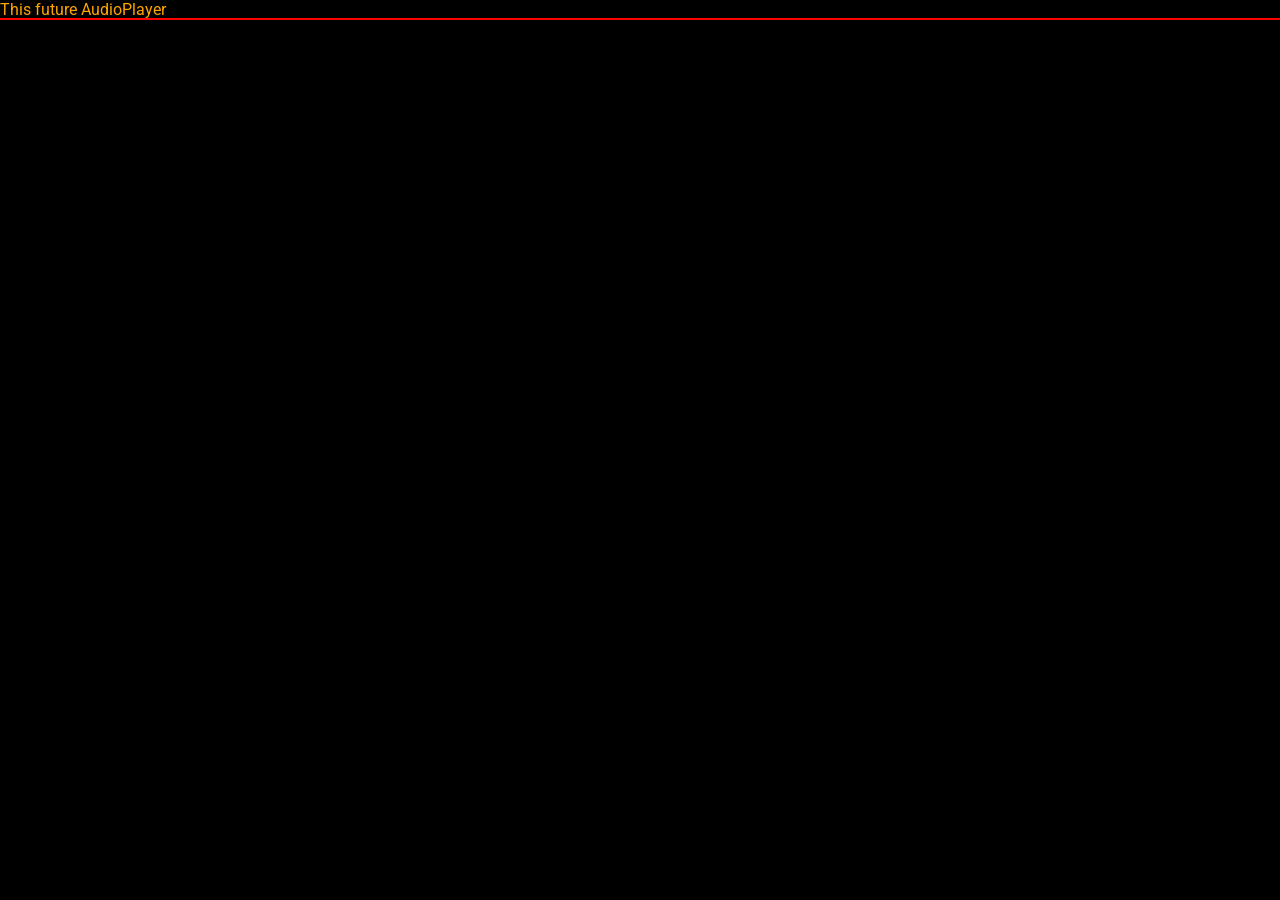
==== audio-player/index.html @ c3069eb9 "init: init Audio-player Task 09/20/2023 14:15:57" ====
<!DOCTYPE html>
<html lang="en">
<head>
  <meta charset="UTF-8">
  <meta name="viewport" content="width=device-width, initial-scale=1.0">
  <link rel="stylesheet" href="https://fonts.googleapis.com/css2?family=Roboto:wght@400;700&display=swap">
  <link rel="stylesheet" href="style.css">
  <link rel="icon" href="favicon.png" type="image/png">
  <title>Audio-player</title>
</head>
<body>
  This future AudioPlayer
  <div class="wrapper">
    <div class="container">

    </div>
  </div>
  <script src="main.js"></script>
</body>
</html>
---- audio-player/style.css ----
* {
  margin:0;
  padding: 0;
  border:0;
  box-sizing: border-box;
  font-family: Roboto;
  font-style: normal;
  font-weight: 400;
  font-size: 1rem;
  background: black;
  color:orange;
  outline:1px solid red;
}
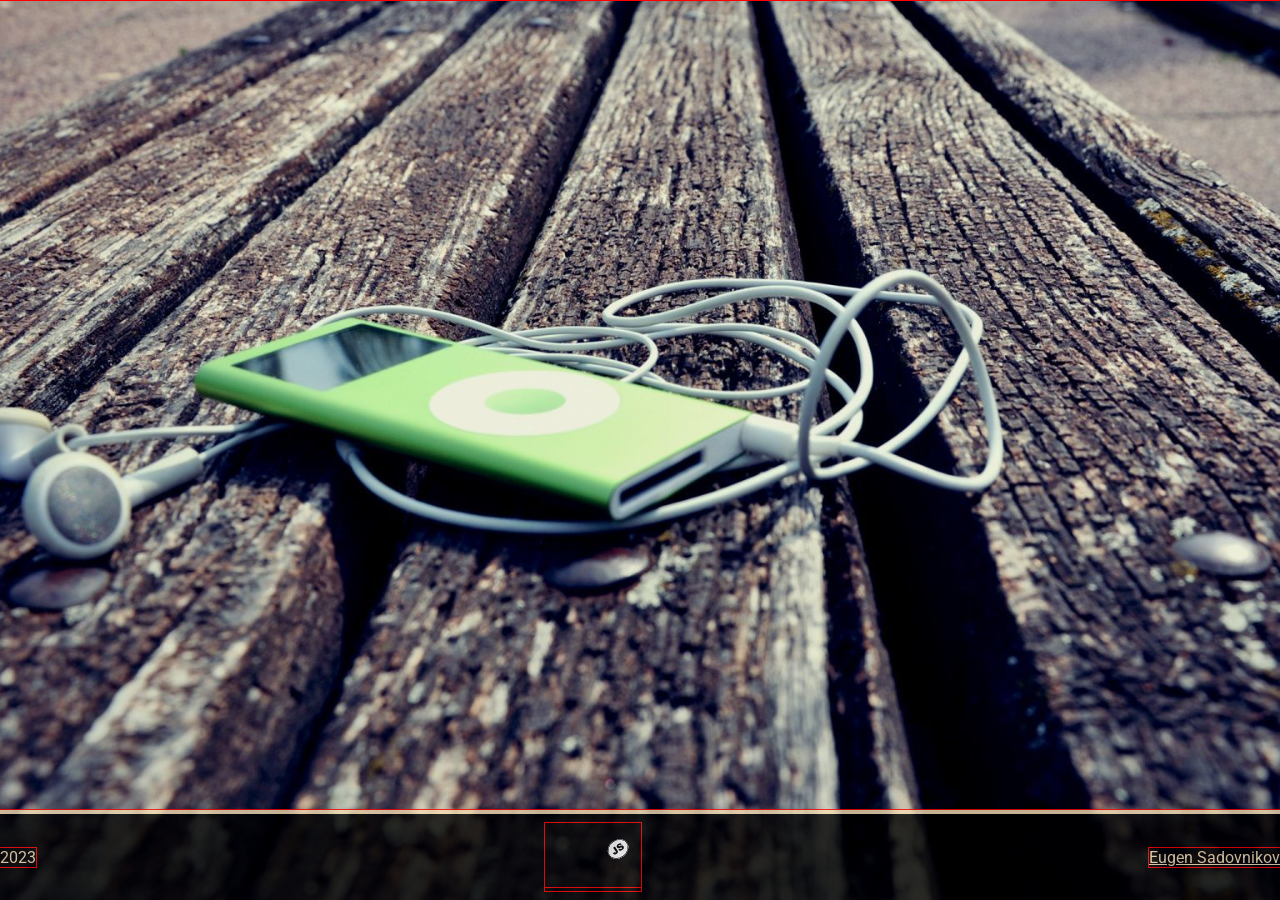
==== commit 4c438a5f: "feat: feat layout-footer:09/24/2023 16:44:48" ====
--- a/audio-player/index.html
+++ b/audio-player/index.html
@@ -9,11 +9,26 @@
   <title>Audio-player</title>
 </head>
 <body>
-  This future AudioPlayer
   <div class="wrapper">
-    <div class="container">
-
+    <div class="audio-container">
+      <div class="slider-container">
+        <div class="slider">
+          <img src="./assets/images/Alan Walker, SoranaCatch Me If You Can.jpg" alt="1" class="slider-img">
+          <img src="./assets/images/ascend.jpg" alt="2" class="slider-img">
+          <img src="./assets/images/GaullinMoonlight.jpg" alt="3" class="slider-img">
+        </div>        
+      </div>
+      <div class="control-container">
+        <audio src="./assets/audio/Dezko - Ascend.mp3" controls></audio>
+      </div>
     </div>
+    <footer>
+      <div class="footer-left">2023</div>
+      <a class="footer-center" href="https://rs.school/js-stage0/">
+        <img class="footer-logo" src="./assets/icon/rs_school.svg" alt="rs_school.svg">
+      </a>
+      <a class="footer-right" href="https://github.com/Eugen270181/">Eugen Sadovnikov</a>
+    </footer>
   </div>
   <script src="main.js"></script>
 </body>
--- a/audio-player/style.css
+++ b/audio-player/style.css
@@ -7,7 +7,54 @@
   font-style: normal;
   font-weight: 400;
   font-size: 1rem;
+  /* background: black; */
+  color:wheat;
+  outline:1px solid red;
+}
+html, 
+body {
+  height: 100%;
+}
+.wrapper {
+  position: relative;
+  min-height: 100vh;
+  background: url("./assets/images/background.jpg") center/cover no-repeat;
+}
+/*----------------AUDIO_CONTAINER-----------------------------*/
+.audio-container {
+  
+}
+/*----------------SLIDER_CONTAINER--------------*/
+.slider-container {
+  display: none;
+}
+
+.slider {
+}
+
+.slider-img {
+}
+/*----------------CONTROL_CONTAINER--------------*/
+.control-container {
+  display: none;
+}
+/*----------------------FOOTER---------------------------------*/
+footer {
+  position: absolute;
+  left: 0;
+  bottom: 0;
+  width: 100%;
+  height: 90px;
+  display: flex;
+  justify-content: space-between;
+  align-items: center;
+  margin-top: 1rem;
+  border-top: 0.3rem solid wheat;
   background: black;
-  color:orange;
-  outline:1px solid red;
+  opacity: 0.8;
+}
+
+.footer-logo {
+  width: 6rem;
+  height: 4rem;
 }
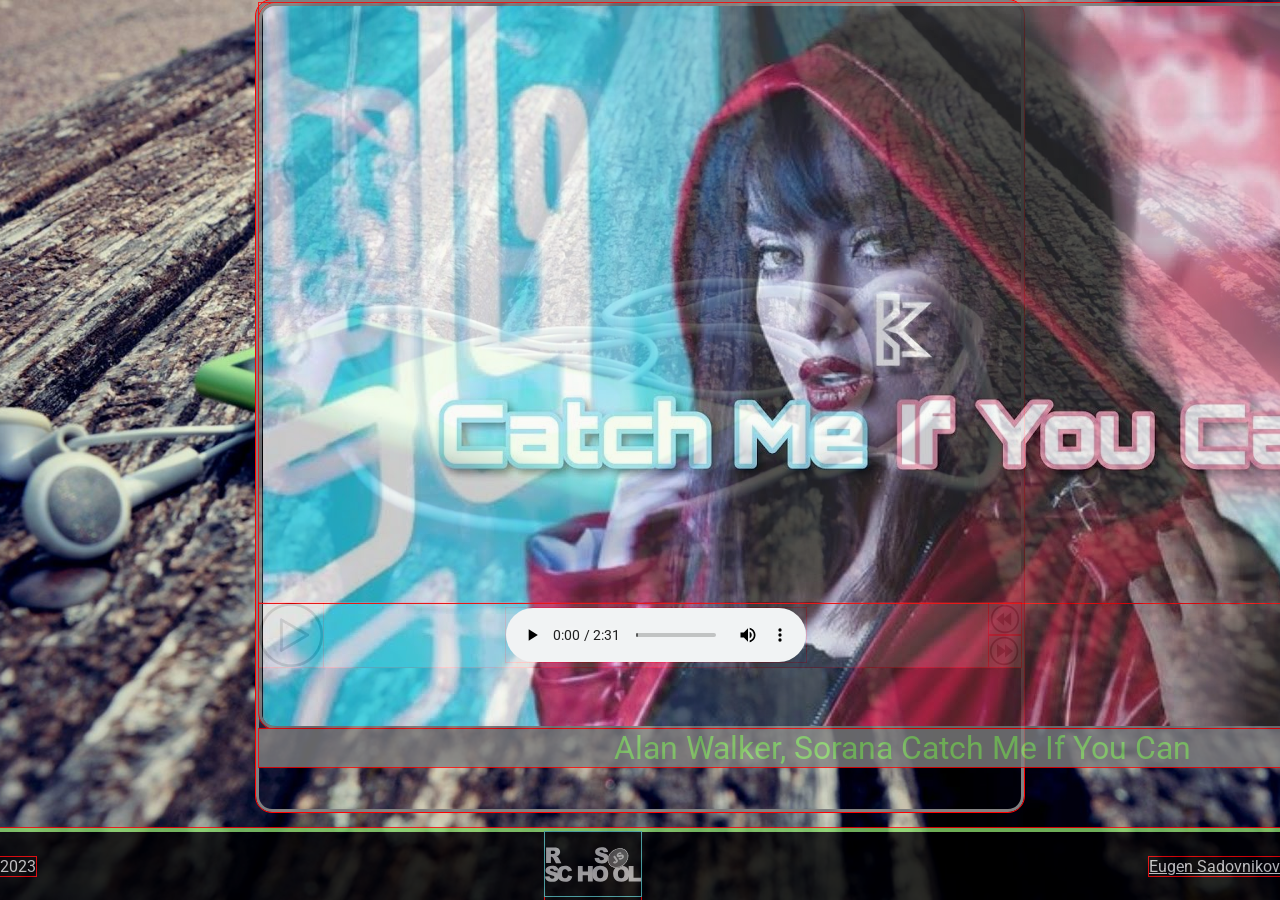
==== commit 01dc257a: "fix: fix layout with slider-card absolute pos:09/25/2023 00:10:53" ====
--- a/audio-player/index.html
+++ b/audio-player/index.html
@@ -11,15 +11,27 @@
 <body>
   <div class="wrapper">
     <div class="audio-container">
-      <div class="slider-container">
-        <div class="slider">
+      <div class="slider">
+        <div class="slider-card active">
           <img src="./assets/images/Alan Walker, SoranaCatch Me If You Can.jpg" alt="1" class="slider-img">
+          <div class="slider-title">Alan Walker, Sorana Catch Me If You Can</div>
+        </div>
+        <div class="slider-card">
           <img src="./assets/images/ascend.jpg" alt="2" class="slider-img">
+          <div class="slider-title">Ascend</div>
+        </div>
+        <div class="slider-card">
           <img src="./assets/images/GaullinMoonlight.jpg" alt="3" class="slider-img">
-        </div>        
+          <div class="slider-title">Gaullin Moonlight</div>
+        </div>
       </div>
       <div class="control-container">
-        <audio src="./assets/audio/Dezko - Ascend.mp3" controls></audio>
+        <img class="control-btn-play" src="./assets/icon/play.png" alt="btnPausePlay">
+        <audio src="./assets/audio/Alan Walker, Sorana - Catch Me If You Can.mp3" id="mp3" controls></audio>
+        <div class="control-btns">
+          <img src="./assets/icon/backward.png" alt="prev_btn" class="control-btn-prev">
+          <img src="./assets/icon/forward.png" alt="next_btn" class="control-btn-next">
+        </div>
       </div>
     </div>
     <footer>
--- a/audio-player/style.css
+++ b/audio-player/style.css
@@ -8,48 +8,105 @@
   font-weight: 400;
   font-size: 1rem;
   /* background: black; */
-  color:wheat;
+  color:gainsboro;
   outline:1px solid red;
 }
 html, 
 body {
-  height: 100%;
-}
-.wrapper {
-  position: relative;
-  min-height: 100vh;
+  height:100%;
   background: url("./assets/images/background.jpg") center/cover no-repeat;
 }
+.wrapper {  
+  display: flex;
+  flex-direction: column;
+  height: 100%;
+  /* position: relative; */
+  /* min-height: 100vh; */
+ }
 /*----------------AUDIO_CONTAINER-----------------------------*/
 .audio-container {
-  
+  flex: 1 0 auto;
+  display: flex;
+  flex-direction: column;
+  margin: auto;
+  background:transparent;
+  border-radius: 1rem;
+  border: 0.2rem solid grey;
+  /* align-items: center; */
+  /* gap: 1rem; */
+  width: 60%;
+  height: auto;
 }
 /*----------------SLIDER_CONTAINER--------------*/
-.slider-container {
-  display: none;
+.slider {
+  position: relative;
+  height: 600px;
+  opacity: 0.8;
+  display: flex;
 }
 
-.slider {
+.slider-card {
+  display: flex;
+  flex-direction: column;
+  height: 100%;
+  position: absolute;
+  visibility: hidden;
+  opacity: 0;
+  transition: 0.6s;
+}
+
+.slider-card.active {
+  visibility:visible;
+  opacity: 1;
+  transition: 0.6s;
 }
 
 .slider-img {
+  /* display: block; */
+  /* width: 100%; */
+  border-radius: 1rem;
+  border: 0.2rem solid grey;
+}
+.slider-title {
+  display: flex;
+  align-items: center;
+  justify-content: center;
+  /* min-width: 100%; */
+  background: grey;
+  color: #89d86a;
+  font-size: 2rem;
 }
 /*----------------CONTROL_CONTAINER--------------*/
 .control-container {
-  display: none;
+  display: flex;
+  /* margin-top: 3rem; */
+  justify-content: space-between;
+  align-items: center;
+  background: grey;
+}
+
+.control-btn-play {
+  max-width: 4rem;
+}
+#mp3 {
+  
+}
+.control-btns {
+  display:flex;
+  flex-direction: column;
+}
+.control-btn-prev,
+.control-btn-next {
+  max-width: 2rem;
 }
 /*----------------------FOOTER---------------------------------*/
 footer {
-  position: absolute;
-  left: 0;
-  bottom: 0;
-  width: 100%;
-  height: 90px;
+  flex: 0 0 auto;
   display: flex;
   justify-content: space-between;
   align-items: center;
   margin-top: 1rem;
-  border-top: 0.3rem solid wheat;
+  border-top: 0.3rem solid #89d86a;
   background: black;
   opacity: 0.8;
 }
@@ -57,4 +114,5 @@
 .footer-logo {
   width: 6rem;
   height: 4rem;
+  filter: invert(0.7);
 }
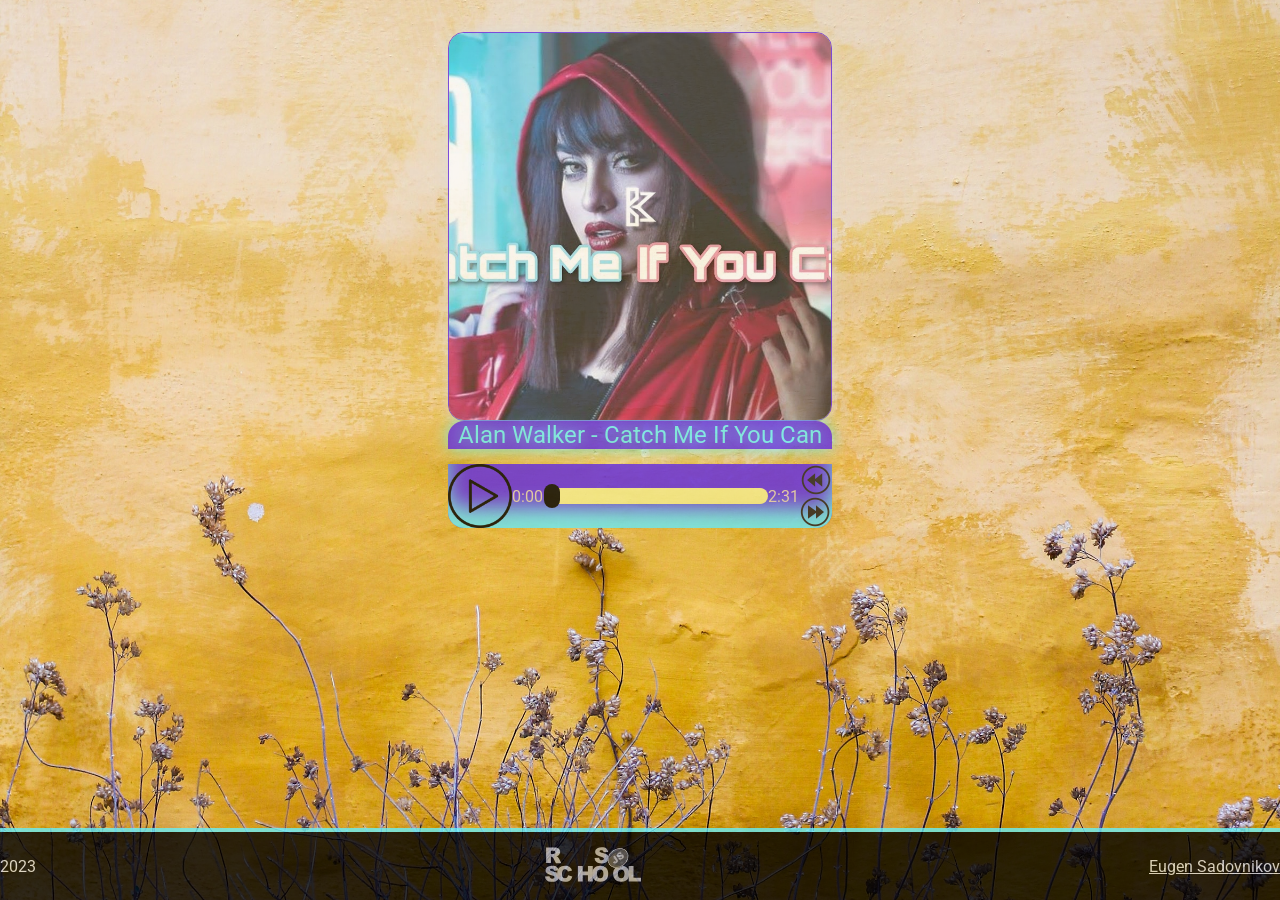
==== commit 86481de4: "mend" ====
--- a/audio-player/index.html
+++ b/audio-player/index.html
@@ -9,39 +9,42 @@
   <title>Audio-player</title>
 </head>
 <body>
-  <div class="wrapper">
-    <div class="audio-container">
-      <div class="slider">
-        <div class="slider-card active">
-          <img src="./assets/images/Alan Walker, SoranaCatch Me If You Can.jpg" alt="1" class="slider-img">
-          <div class="slider-title">Alan Walker, Sorana Catch Me If You Can</div>
-        </div>
-        <div class="slider-card">
-          <img src="./assets/images/ascend.jpg" alt="2" class="slider-img">
-          <div class="slider-title">Ascend</div>
-        </div>
-        <div class="slider-card">
-          <img src="./assets/images/GaullinMoonlight.jpg" alt="3" class="slider-img">
-          <div class="slider-title">Gaullin Moonlight</div>
-        </div>
+  <audio src="./assets/audio/Alan Walker, Sorana - Catch Me If You Can.mp3" id="mp3" preload="metadata"></audio>
+  <div class="audio-container">
+    <div class="slider">
+      <div class="slider-card active">
+        <img src="./assets/images/Alan Walker, SoranaCatch Me If You Can.jpg" alt="1" class="slider-img">
+        <div class="slider-title">Alan Walker - Catch Me If You Can</div>
       </div>
-      <div class="control-container">
-        <img class="control-btn-play" src="./assets/icon/play.png" alt="btnPausePlay">
-        <audio src="./assets/audio/Alan Walker, Sorana - Catch Me If You Can.mp3" id="mp3" controls></audio>
-        <div class="control-btns">
-          <img src="./assets/icon/backward.png" alt="prev_btn" class="control-btn-prev">
-          <img src="./assets/icon/forward.png" alt="next_btn" class="control-btn-next">
-        </div>
+      <div class="slider-card">
+        <img src="./assets/images/ascend.jpg" alt="2" class="slider-img">
+        <div class="slider-title">Dezko - Ascend</div>
+      </div>
+      <div class="slider-card">
+        <img src="./assets/images/GaullinMoonlight.jpg" alt="3" class="slider-img">
+        <div class="slider-title">Gaullin - Moonlight</div>
       </div>
     </div>
-    <footer>
-      <div class="footer-left">2023</div>
-      <a class="footer-center" href="https://rs.school/js-stage0/">
-        <img class="footer-logo" src="./assets/icon/rs_school.svg" alt="rs_school.svg">
-      </a>
-      <a class="footer-right" href="https://github.com/Eugen270181/">Eugen Sadovnikov</a>
-    </footer>
+    <div class="control-container">
+      <img class="control-btn-play" src="./assets/icon/play.png" alt="btnPausePlay">
+      <div class="time-container">
+        <div class="time-container-currentTime"></div>
+        <input type="range" value="0" min="0" max="100" class="time-container-progressBar">
+        <div class="time-container-trackTime"></div>
+      </div>   
+      <div class="control-btns">
+        <img src="./assets/icon/backward.png" alt="prev_btn" class="control-btn-prev">
+        <img src="./assets/icon/forward.png" alt="next_btn" class="control-btn-next">
+      </div>
+    </div>
   </div>
+  <footer>
+    <div class="footer-left">2023</div>
+    <a class="footer-center" href="https://rs.school/js-stage0/">
+      <img class="footer-logo" src="./assets/icon/rs_school.svg" alt="rs_school.svg">
+    </a>
+    <a class="footer-right" href="https://github.com/Eugen270181/">Eugen Sadovnikov</a>
+  </footer>
   <script src="main.js"></script>
 </body>
 </html>
--- a/audio-player/style.css
+++ b/audio-player/style.css
@@ -7,90 +7,128 @@
   font-style: normal;
   font-weight: 400;
   font-size: 1rem;
-  /* background: black; */
   color:gainsboro;
-  outline:1px solid red;
-}
-html, 
+  /* outline: 1px solid red;  */
+}
+ 
 body {
-  height:100%;
-  background: url("./assets/images/background.jpg") center/cover no-repeat;
-}
-.wrapper {  
-  display: flex;
-  flex-direction: column;
-  height: 100%;
-  /* position: relative; */
-  /* min-height: 100vh; */
- }
+  display: flex;
+  flex-direction: column;
+  justify-content: space-between;
+  height:100vh;
+  width: 100vw;
+  background: url("./assets/images/background8.jpg") center/cover no-repeat;
+  background-position: bottom;
+}
 /*----------------AUDIO_CONTAINER-----------------------------*/
 .audio-container {
-  flex: 1 0 auto;
-  display: flex;
-  flex-direction: column;
-  margin: auto;
-  background:transparent;
-  border-radius: 1rem;
-  border: 0.2rem solid grey;
-  /* align-items: center; */
-  /* gap: 1rem; */
-  width: 60%;
-  height: auto;
-}
+  display: flex;
+  flex-direction: column;
+  align-self: center;
+  /* margin: 0 auto; */
+  width: 24rem;
+  height:24rem;
+  /* height: 80%; */
+  /* height: auto; */
+  opacity: 0.8;
+}
+
 /*----------------SLIDER_CONTAINER--------------*/
 .slider {
-  position: relative;
-  height: 600px;
-  opacity: 0.8;
+  margin-top: 2rem;
+  display: flex;
+  flex-direction: column;
+  /* position: relative; */
+  /* height: 600px; */
+  /* opacity: 0.8; */
   display: flex;
 }
 
 .slider-card {
-  display: flex;
-  flex-direction: column;
-  height: 100%;
-  position: absolute;
-  visibility: hidden;
+  display: none;
+  height: 27rem;
   opacity: 0;
-  transition: 0.6s;
+  animation: 0.6s cubic-bezier(0, 0, 1, 1) fadeOutFromFlex;
 }
 
 .slider-card.active {
-  visibility:visible;
+  display: block;
+  flex-direction: column;
   opacity: 1;
-  transition: 0.6s;
-}
-
+  animation: 0.6s cubic-bezier(0, 0, 1, 1) fadeInFromNone;
+}
+/*---------------animation slider card----------------------------*/
+@keyframes fadeInFromNone {
+  0% {
+    /* display: none; */
+    opacity: 0;
+  }
+  1% {
+    /* display: flex; */
+    opacity: 0;
+  }
+  100% {
+    /* display: flex; */
+    opacity: 1;
+  }
+}
+
+@keyframes fadeOutFromFlex {
+  0% {
+    /* display: flex; */
+    opacity: 1;
+  }
+  99% {
+    /* display: flex; */
+    opacity: 0;
+  }
+  100% {
+    /* display: none; */
+    opacity: 0;
+  }
+}
+/*---------------------------------------------------------------*/
 .slider-img {
-  /* display: block; */
-  /* width: 100%; */
+  height: 90%;
+  max-width: 100%;
+  display: block;
+  margin: 0 auto;
+  object-fit: cover;
   border-radius: 1rem;
-  border: 0.2rem solid grey;
-}
+  border: 0.1rem solid #612ae1;
+  box-shadow: 0 0 1rem;
+}
+
 .slider-title {
-  display: flex;
-  align-items: center;
+  /* margin-top: 2rem; */
+  display: flex;
   justify-content: center;
-  /* min-width: 100%; */
-  background: grey;
-  color: #89d86a;
-  font-size: 2rem;
+  align-items: center;
+  /* height: 4.75rem; */
+  text-align: center;
+  background: #612ae1;
+  color:  #6aeff7;
+  font-size: 1.5rem;
+  border-radius: 1rem 1rem 0rem 0rem;
+  text-shadow: 0 0 1rem;
+  box-shadow: 0 0 1rem;
 }
 /*----------------CONTROL_CONTAINER--------------*/
 .control-container {
   display: flex;
   /* margin-top: 3rem; */
-  justify-content: space-between;
-  align-items: center;
-  background: grey;
-}
-
+  /* justify-content: space-between; */
+  align-items: center;
+  background: #612ae1;
+  border-radius: 0rem 0rem 1rem 1rem;
+  /* border: 0.2rem solid grey; */
+  box-shadow: inset 0px -20px 20px 0px #6aeff7;
+  
+}
 .control-btn-play {
   max-width: 4rem;
 }
-#mp3 {
-  
-}
+
 .control-btns {
   display:flex;
   flex-direction: column;
@@ -99,14 +137,53 @@
 .control-btn-next {
   max-width: 2rem;
 }
+.control-btn-play:hover,
+.control-btn-prev:hover,
+.control-btn-next:hover {
+  filter: invert(0.7);
+  cursor:pointer;
+}
+
+.time-container {
+  flex-grow: 1;
+  display: flex;
+  align-items: center;
+}
+
+.time-container-progressBar {
+  appearance: none;
+  flex-grow:1;
+  height: 1rem;
+  background: #f5ee90;
+  border-radius: 1rem;
+  cursor: pointer;
+}
+.time-container-progressBar::-webkit-slider-thumb {
+    appearance: none;
+    height: 1.5rem;
+    width: 1rem;
+    background-color: black;
+    border: 0;
+    border-radius: 1rem;
+}
+
+.time-container-currentTime {
+  min-width:2rem;
+  color:#e0ceba;
+}
+.time-container-trackTime {
+  min-width:2rem;
+  color:#e0ceba;
+}
+
+
 /*----------------------FOOTER---------------------------------*/
 footer {
-  flex: 0 0 auto;
   display: flex;
   justify-content: space-between;
   align-items: center;
-  margin-top: 1rem;
-  border-top: 0.3rem solid #89d86a;
+  /* margin-top: 1rem; */
+  border-top: 0.3rem solid  #6aeff7;
   background: black;
   opacity: 0.8;
 }
@@ -115,4 +192,30 @@
   width: 6rem;
   height: 4rem;
   filter: invert(0.7);
-}+}
+/*----------------adaptive-----------------*/
+@media (max-width:768px) {
+  .audio-container {
+    width: 80%;
+    height: 60%;
+  }  
+  .slider-img {
+    height: 90%;
+  }
+  .slider {
+    margin-top: 1rem;
+  }
+}
+
+@media (max-width:450px) {
+  .audio-container {
+    width: 100%;
+  }  
+  .slider-img {
+    height: 94%;
+  }
+  .slider {
+    margin-top: 0;
+  }
+}
+
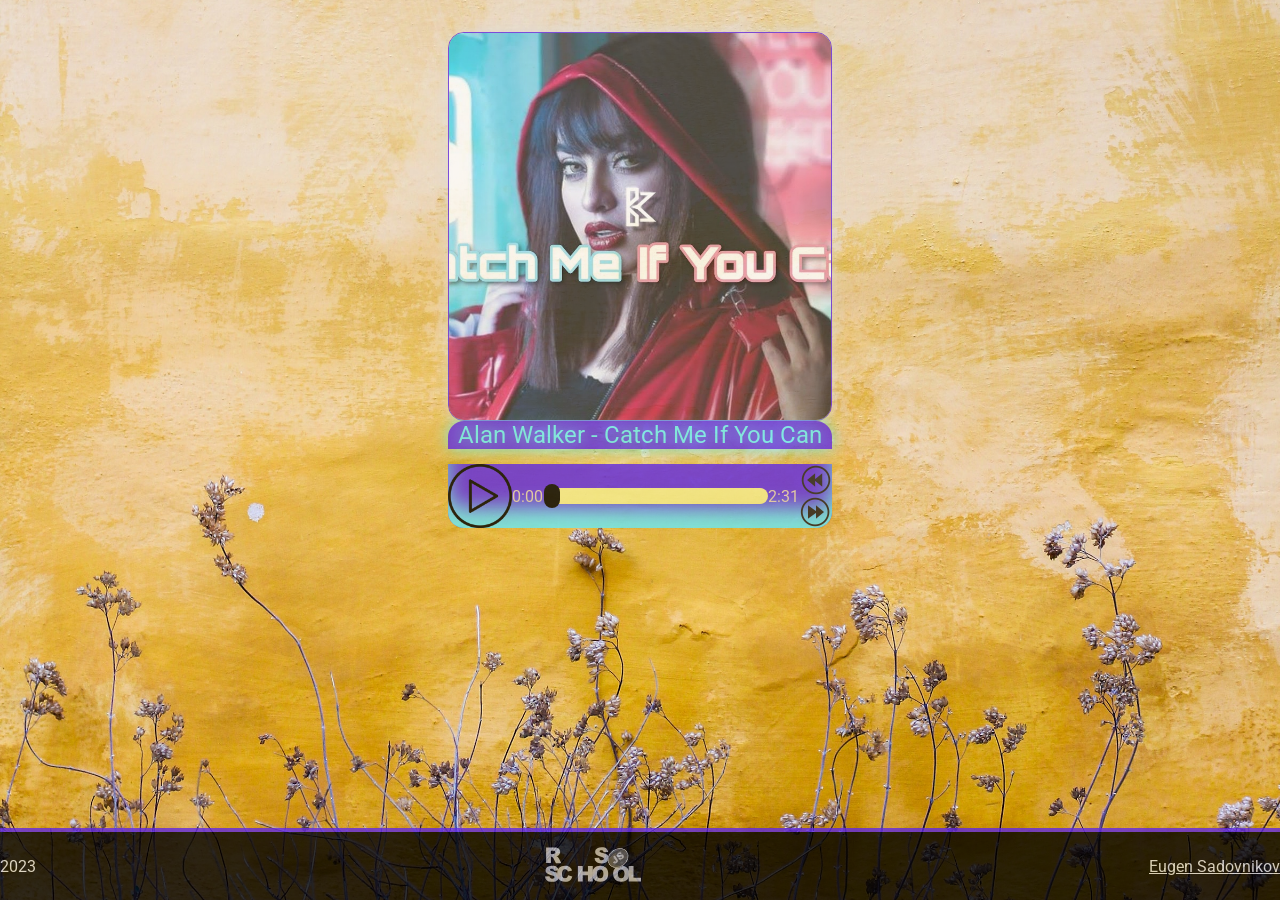
==== commit 221fcdb2: "feat: add 10 tracks 09/28/2023 12:22:12 	modified:   audio-player/style.css" ====
--- a/audio-player/index.html
+++ b/audio-player/index.html
@@ -24,6 +24,34 @@
         <img src="./assets/images/GaullinMoonlight.jpg" alt="3" class="slider-img">
         <div class="slider-title">Gaullin - Moonlight</div>
       </div>
+      <div class="slider-card">
+        <img src="./assets/images/Imagine DragonsBones.jpg" alt="4" class="slider-img">
+        <div class="slider-title">Imagine Dragons - Bones</div>
+      </div>
+      <div class="slider-card">
+        <img src="./assets/images/Lil Nas XSTAR WALKIN.jpg" alt="5" class="slider-img">
+        <div class="slider-title">Lil Nas X - STAR WALKIN</div>
+      </div>
+      <div class="slider-card">
+        <img src="./assets/images/maxresdefault.jpg" alt="6" class="slider-img">
+        <div class="slider-title">Jax Jones & Calum Scott - Whistle</div>
+      </div>
+      <div class="slider-card">
+        <img src="./assets/images/Olivia AddamsFool Me Once.jpg" alt="7" class="slider-img">
+        <div class="slider-title">Olivia Addams - Fool Me Once</div>
+      </div>      
+      <div class="slider-card">
+        <img src="./assets/images/TiestoLay Low.jpg" alt="8" class="slider-img">
+        <div class="slider-title">Tiesto - Lay Low</div>
+      </div>  
+      <div class="slider-card">
+        <img src="./assets/images/Weekends-Dave-Matthias.jpg" alt="9" class="slider-img">
+        <div class="slider-title">Freya Ridings - Weekends</div>
+      </div>  
+      <div class="slider-card">
+        <img src="./assets/images/Will.I.AmScream and Shout.jpg" alt="10" class="slider-img">
+        <div class="slider-title">Will.i.am - Scream&Shout</div>
+      </div> 
     </div>
     <div class="control-container">
       <img class="control-btn-play" src="./assets/icon/play.png" alt="btnPausePlay">
--- a/audio-player/style.css
+++ b/audio-player/style.css
@@ -183,7 +183,7 @@
   justify-content: space-between;
   align-items: center;
   /* margin-top: 1rem; */
-  border-top: 0.3rem solid  #6aeff7;
+  border-top: 0.3rem solid  #612ae1;
   background: black;
   opacity: 0.8;
 }
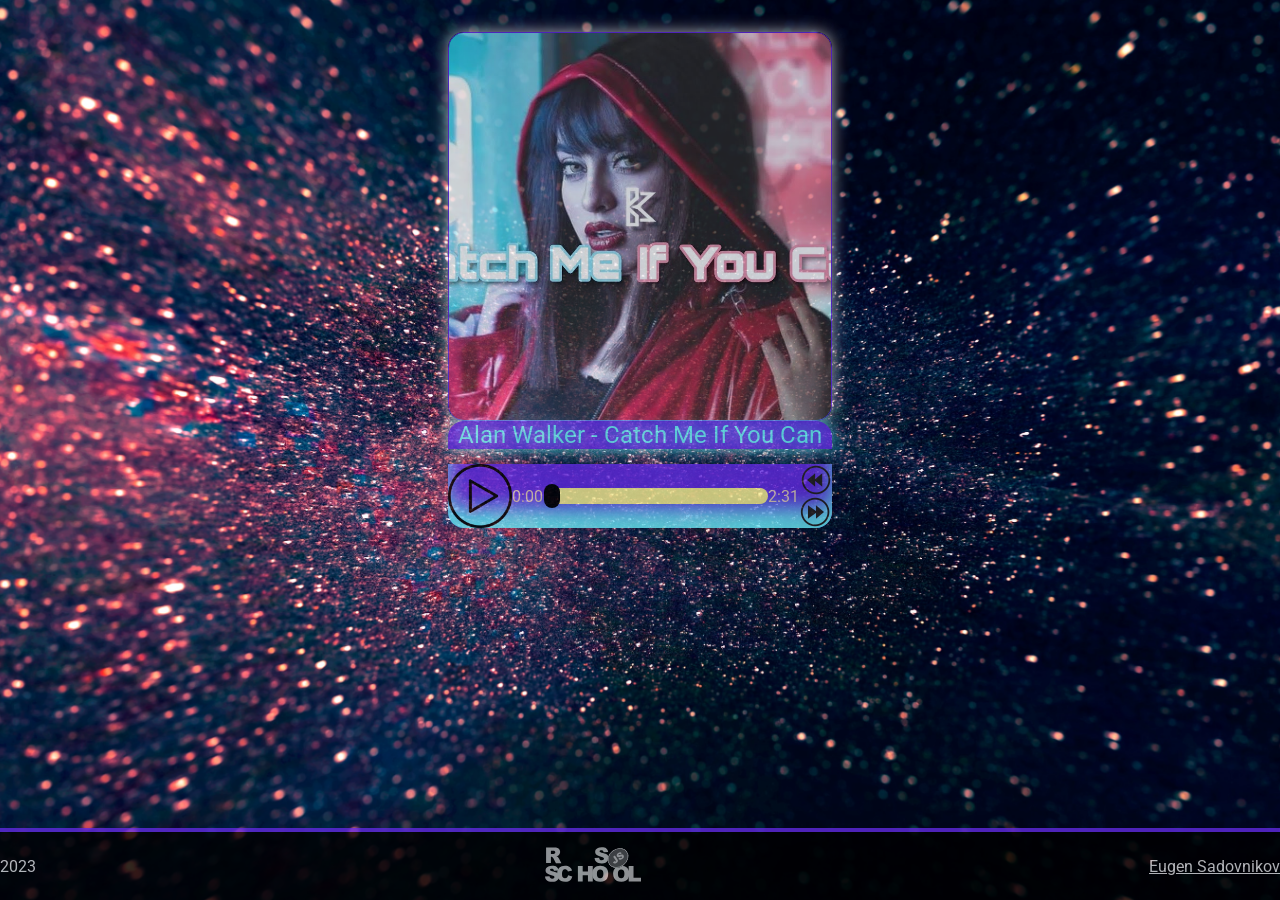
==== commit 11d9bcad: "Update index.html check editing possibility))" ====
--- a/audio-player/index.html
+++ b/audio-player/index.html
@@ -6,7 +6,7 @@
   <link rel="stylesheet" href="https://fonts.googleapis.com/css2?family=Roboto:wght@400;700&display=swap">
   <link rel="stylesheet" href="style.css">
   <link rel="icon" href="favicon.png" type="image/png">
-  <title>Audio-player</title>
+  <title>@Audio-player@</title>
 </head>
 <body>
   <audio src="./assets/audio/Alan Walker, Sorana - Catch Me If You Can.mp3" id="mp3" preload="metadata"></audio>
@@ -75,4 +75,4 @@
   </footer>
   <script src="main.js"></script>
 </body>
-</html>+</html>
--- a/audio-player/style.css
+++ b/audio-player/style.css
@@ -17,7 +17,7 @@
   justify-content: space-between;
   height:100vh;
   width: 100vw;
-  background: url("./assets/images/background8.jpg") center/cover no-repeat;
+  background: url("./assets/images/background3.jpg") center/cover no-repeat;
   background-position: bottom;
 }
 /*----------------AUDIO_CONTAINER-----------------------------*/
@@ -25,11 +25,8 @@
   display: flex;
   flex-direction: column;
   align-self: center;
-  /* margin: 0 auto; */
   width: 24rem;
   height:24rem;
-  /* height: 80%; */
-  /* height: auto; */
   opacity: 0.8;
 }
 
@@ -38,9 +35,6 @@
   margin-top: 2rem;
   display: flex;
   flex-direction: column;
-  /* position: relative; */
-  /* height: 600px; */
-  /* opacity: 0.8; */
   display: flex;
 }
 
@@ -100,11 +94,9 @@
 }
 
 .slider-title {
-  /* margin-top: 2rem; */
   display: flex;
   justify-content: center;
   align-items: center;
-  /* height: 4.75rem; */
   text-align: center;
   background: #612ae1;
   color:  #6aeff7;
@@ -116,12 +108,9 @@
 /*----------------CONTROL_CONTAINER--------------*/
 .control-container {
   display: flex;
-  /* margin-top: 3rem; */
-  /* justify-content: space-between; */
   align-items: center;
   background: #612ae1;
   border-radius: 0rem 0rem 1rem 1rem;
-  /* border: 0.2rem solid grey; */
   box-shadow: inset 0px -20px 20px 0px #6aeff7;
   
 }
@@ -182,7 +171,6 @@
   display: flex;
   justify-content: space-between;
   align-items: center;
-  /* margin-top: 1rem; */
   border-top: 0.3rem solid  #612ae1;
   background: black;
   opacity: 0.8;
